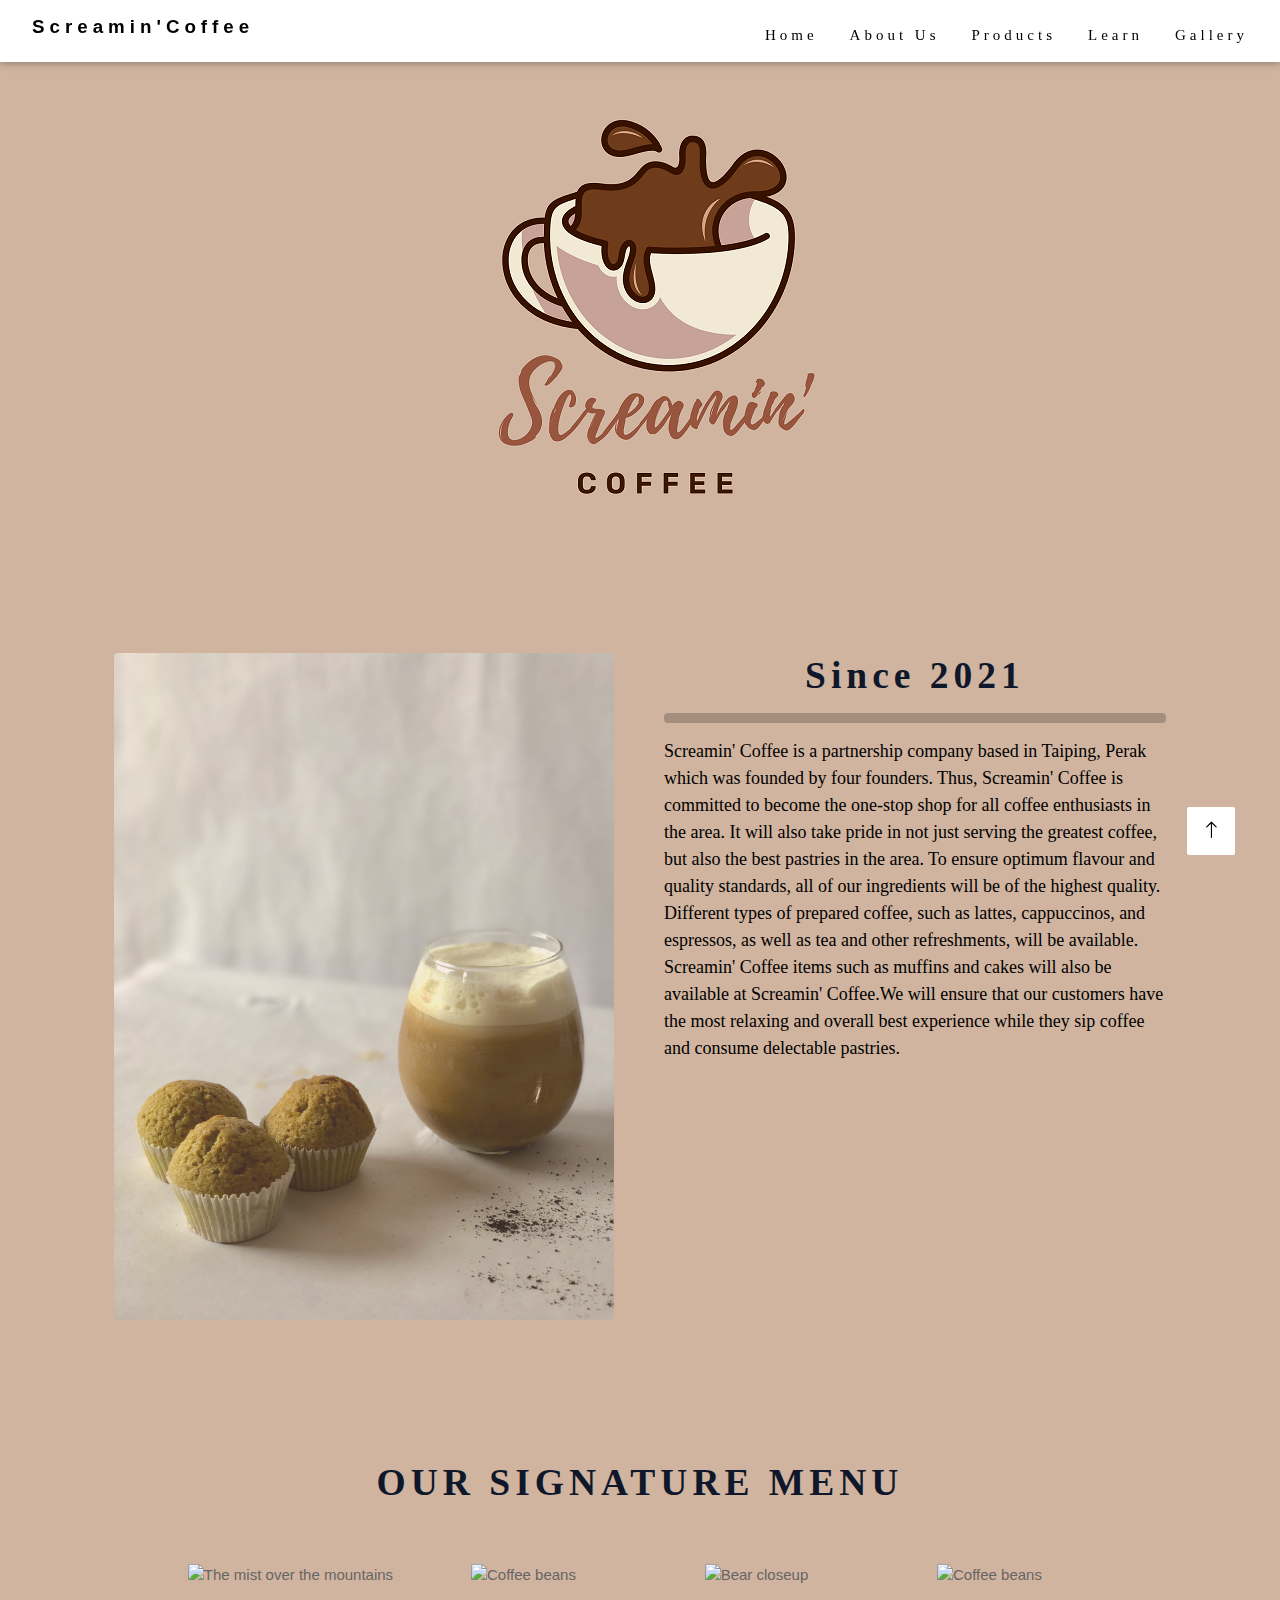
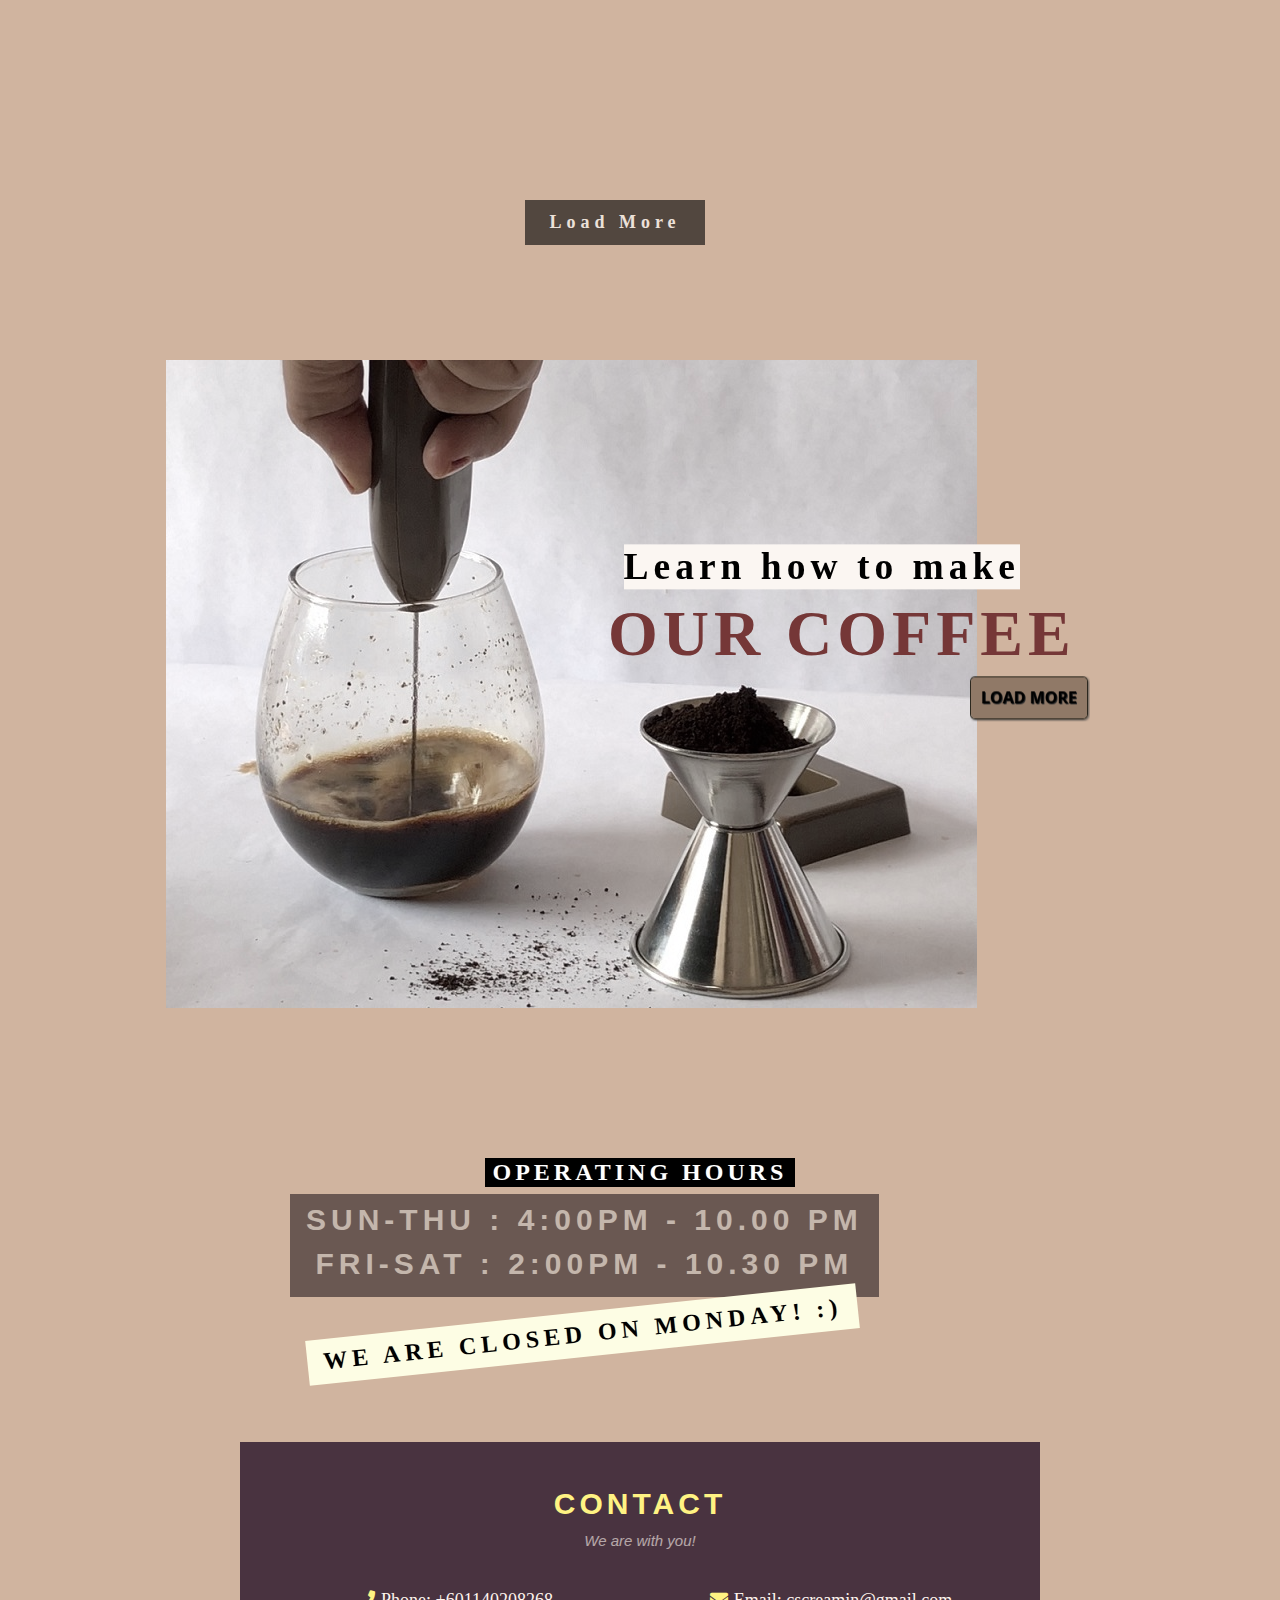
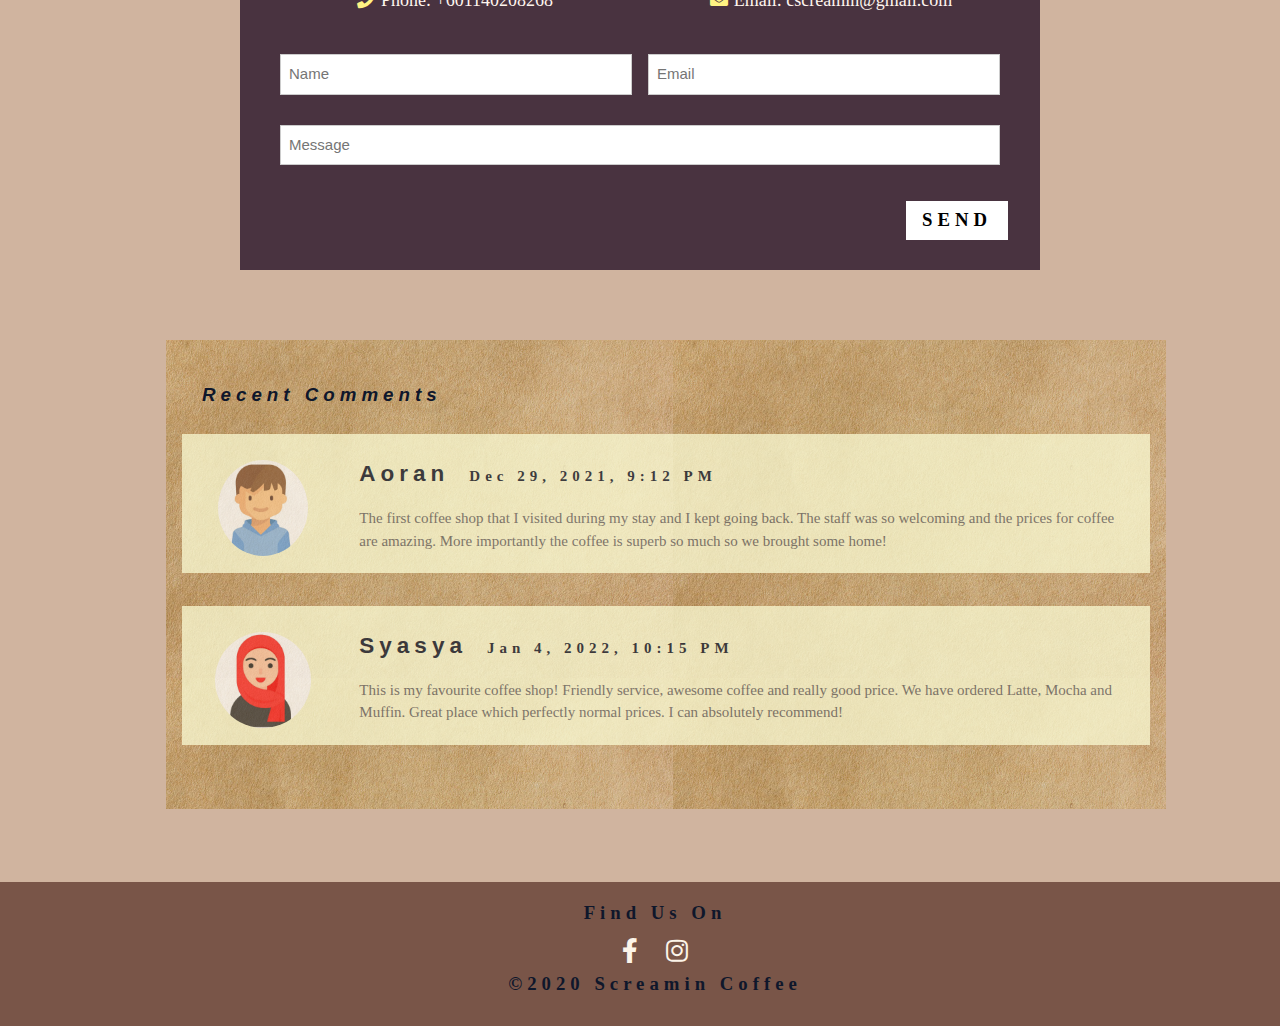
==== index.html @ e1ff95dd "initial commit" ====
<!DOCTYPE html>
<html>
    <title>Homepage</title>
      <meta charset="UTF-8">
      <meta name="homepage" content="Screamin' Coffee Description">
      <meta content="width=device-width, initial-scale=1.0" name="viewport">
      <link rel="stylesheet" href="https://www.w3schools.com/w3css/4/w3.css">
      <link rel="stylesheet" href="https://cdnjs.cloudflare.com/ajax/libs/font-awesome/4.7.0/css/font-awesome.min.css">

    <style>
      body {font-family: "Times New Roman", Georgia, Serif;}
      h1, h2, h3, h4, h5, h6 {
        font-family: "Playfair Display";
        letter-spacing: 5px;
      }
    </style>

    <head>
      <!-- Favicon -->
      <link href="img/favicon.ico" rel="icon">

      <!-- Icon Font Stylesheet -->
      <link href="https://cdnjs.cloudflare.com/ajax/libs/font-awesome/5.10.0/css/all.min.css" rel="stylesheet">
      <link href="https://cdn.jsdelivr.net/npm/bootstrap-icons@1.4.1/font/bootstrap-icons.css" rel="stylesheet">

      <!-- Libraries Stylesheet -->
      <link href="lib/animate/animate.min.css" rel="stylesheet">
      <link href="lib/owlcarousel/assets/owl.carousel.min.css" rel="stylesheet">
      <link href="lib/tempusdominus/css/tempusdominus-bootstrap-4.min.css" rel="stylesheet" />

      <!-- Customized Bootstrap Stylesheet -->
      <link href="css/bootstrap.min.css" rel="stylesheet">

      <!-- Template Stylesheet -->
      <link href="css/style.css" rel="stylesheet">
    </head>

  <body style="background-color: #d0b49f;">
  
      <!-- Navbar (sit on top) -->
        <div class="w3-top justify-content-center">
          <div class="w3-serif w3-wide w3-bar w3-white w3-padding w3-card" style="letter-spacing:4px;">
              <h5 style="text-decoration: peru;" ><a href="eyrah.html" class="w3-text-black w3-bar-item w3-button">Screamin'Coffee</a></h5>

              <!-- Right-sided navbar links. Hide them on small screens -->
              <div class="w3-right w3-hide-small">
                  <a href="eyrah.html" class="w3-bar-item w3-button">Home</a>
                  <a href="finas.html" class="w3-bar-item w3-button">About Us</a>
                  <a href="eu.html" class="w3-bar-item w3-button">Products</a>
                  <a href="isya1.html" class="w3-bar-item w3-button">Learn</a>
                  <a href="isya2.html" class="w3-bar-item w3-button">Gallery</a>
              </div>

          </div>
        </div>

    <br>
    <br>

    <!-- Header -->
    <header class="w3-display-container w3-content w3-wide" style="margin-top: 50px; max-width: 1600px; min-width:500px;" id="home">
        <div class="w3-container w3-center w3-animate-zoom justify-content-center">
          <img class="w3-image justify-content-center" src="images/homepage/logo.png" alt="Logo"></img>
            <div class="w3-display-bottomleft w3-padding-large w3-opacity"></div>
        </div>
    </header>
    <!-- Header -->

    <!-- About Section -->
      <div class="w3-content justify-content-center" style="margin-top: 50px; max-width: 1100px;">
        <div class="w3-row w3-padding-64" id="about">

          <div class="w3-col m6 w3-padding-large w3-hide-small">
            <img src="images/homepage/coffeecake.jpg" class="w3-animate-fading w3-round w3-image w3-opacity-min" alt="Table Setting" width="500" height="750"></img>
          </div>

          <div class="w3-col m6 w3-padding-large">
            <h1 class="w3-serif w3-center justify-content-center">Since 2021</h1>
            <hr class="w3-round w3-center justify-content-center" style="height:10px;border: width 5px;color:Sienna;background-color:rgb(32, 30, 30)">
            <p style="color: black;" class="w3-large w3-serif justify-content-center text-start">Screamin' Coffee is a partnership company based in Taiping, Perak which was founded by four founders. Thus, Screamin' Coffee is committed to become the one-stop shop for all coffee enthusiasts in the area. It will also take pride in not just serving the greatest coffee, but also the best pastries in the area. To ensure optimum flavour and quality standards, all of our ingredients will be of the highest quality. Different types of prepared coffee, such as lattes, cappuccinos, and espressos, as well as tea and other refreshments, will be available. Screamin' Coffee items such as muffins and cakes will also be available at Screamin' Coffee.We will ensure that our customers have the most relaxing and overall best experience while they sip coffee and consume delectable pastries.</p>
          </div>
        </div>
      </div>
    <!-- About Section -->

    <!-- Signature Menu -->
      <div class="w3-content w3-container w3-padding-64" id="portfolio">
        <div class="w3-container w3-center w3-animate-right" style="margin-bottom: 50px;">
          <h1 class="w3-serif">OUR SIGNATURE MENU</h1>
        </div>

          <div class="w3-row-padding w3-center">
            <div class="w3-col m3">
              <img src="images/homepage/muffin1.jpg" style="width:100%" onclick="onClick(this)" class="w3-hover-opacity" alt="The mist over the mountains">
            </div>

            <div class="w3-col m3">
              <img src="images/homepage/products.jpg" style="width:100%" onclick="onClick(this)" class="w3-hover-opacity" alt="Coffee beans">
            </div>

            <div class="w3-col m3">
              <img src="images/homepage/muffin2.jpg" style="width:100%" onclick="onClick(this)" class="w3-hover-opacity" alt="Bear closeup">
            </div>

            <div class="w3-col m3">
              <img src="images/homepage/beverages.jpg" style="width:100%" onclick="onClick(this)" class="w3-hover-opacity" alt="Coffee beans">
            </div>
          <br>
          <br>

            <h6 class="w3-padding-large w3-large w3-serif" style="margin-top: 180px; margin-right: 50px;">
              <a href="eu.html" class="w3-button w3-black w3-padding-large w3-large w3-opacity w3-hover-opacity-off">Load More</a>
            </h6>
          </div>
    <br>
    <br>

    <!-- Header with full-height image -->
    <header style="margin-top: 50px;" class="bgimg-1 w3-display-container w3-grayscale-min" id="home">

        <!-- Our coffee -->  
          <header class="w3-display-container w3-wide" id="home">
            <img class="w3-image justify-content-center" src="images/homepage/makingcoffee.jpg" alt="Making Coffee"></img>
              <div class="w3-display-right w3-padding-large w3-padding-64 justify-content-center text-center" style="margin-top: -60px;">
                <h1 class="w3-text-black w3-serif align-items-center" style="margin-right: 70px; margin-left: 30px; background-color: seashell;"> Learn how to make</h1>
                <h1 class="w3-jumbo w3-serif w3-hide-small text-center" style="color: brown;"><b>OUR COFFEE</b></h1><br>
                <div class="w3-display-right w3-padding-large">
                  <br>
                  <br>
                  <br>
                  <br>
                  <br>
                  <br>
                  <br>
                  <h6> <center><a href="isya1.html"target=_blank"><img src="images/homepage/button.png">
                </div>
              </div>
          </header>
        <!-- Our coffee --> 
        
        <!-- Operating hours --> 
            <div style="margin-top: 150px; margin-bottom: 50px;" class="w3-container" id="about">
              <div class="w3-content" style="max-width: 700px;">
                <h5 class="w3-center w3-xlarge w3-serif w3-padding-50" style="color: #D0B49F;">
                  <span class="w3-tag w3-wide">OPERATING HOURS
                  </span>
                </h5>

                  <span class="w3-serif w3-tag w3-xxlarge w3-padding w3-brown w3-center align-items-center justify-content-center">
                    <strong><h2 style="color: #D0B49F;">SUN-THU : 4:00PM - 10.00 PM </h2>
                            <h2 style="color: #D0B49F;">FRI-SAT : 2:00PM - 10.30 PM </h2>
                    </strong>
                  </span>
                      <br>
                  <div class="w3-container" style="margin-top: 15px;">
                    <h5 class="w3-serif" style="color: khaki;">
                      <span class="w3-tag w3-xlarge w3-padding w3-pale-yellow" style="transform:rotate(-6deg)">WE ARE CLOSED ON MONDAY! :)
                      </span>
                    </h5>
                  </div>
              </div>
            </div>
        <!-- Operating hours -->
        <br>
        <br>
        <br>
    </header>
    <!-- End Header with full-height image --> 
            

        <!-- Contact -->
          <div class="w3-container w3-content w3-padding-24" style="margin-top: -40px; max-width: 800px; background-color:rgb(73, 51, 64)" id="contact">
            <h2 class="w3-wide w3-center" style="color: rgb(255, 243, 131); margin-top: 20px;">CONTACT</h2>
              <p style="color: seashell;" class="w3-opacity w3-center"><i>We are with you!</i></p>
                <div class="w3-row-padding w3-padding-60 position-relative">
                  
                  <div class="w3-col-md-6 position-relative d-flex justify-content-center text-center" style="margin-bottom: 40px; margin-top: 20px;">
                    <div class="w3-half justify-content-center">
                      <a href="tel:+601140208268" class="w3-serif w3-large" style="color: seashell;"><i class="fa fa-phone" style="width: 30px; color: rgb(255, 243, 131);"></i>Phone: +601140208268</a>
                    </div>
                    <div class="w3-half justify-content-center">
                      <a href="mailto:cscreamin@gmail.com.my" class="w3-serif w3-large" style="color: seashell;"><i class="fa fa-envelope" style="width: 30px; color: rgb(255, 243, 131);"></i>Email: cscreamin@gmail.com</a>
                    </div>
                  </div>

                  <div class="w3-col-md-6 justify-content-center text-center" style="margin-bottom: 40px; margin-top: 20px;">

                    <form action="index.html" target="index.html">
                      <div class="w3-row-padding" style="margin-bottom: 40px;">

                        <div class="w3-half" style="margin-bottom: 30px;">
                          <input class="w3-input w3-border" type="text" placeholder="Name" required name="Name">
                        </div>
                    
                        <div class="w3-half" style="margin-bottom: 30px;">
                          <input class="w3-input w3-border" type="text" placeholder="Email" required name="Email">
                        </div>

                        <div class="w3-row-padding" style="margin-bottom: 20px;">
                          <input class="w3-input w3-border" type="text" placeholder="Message" required name="Message">
                        </div>
                        
                        <div class="w3-right" style="margin-bottom: -50px;">
                          <h5 class="w3-serif"><a class="w3-button w3-white w3-section w3-right" href="eyrah.html">SEND</a></h5>
                          </h6>
                        </div>
                    
                      </div>
                    </form>

                  </div>
                </div>

          </div>
        <!-- Contact -->

        <!-- Comments -->
          <div class="w3-container w3-padding-64 justify-content-center" style="margin-top: 70px; margin-bottom: 50px; width: 1000px; justify-content: initial; background-image: url(images/brownpaper.jpg);">
            <div class="w3-row" style="margin-bottom: 20px; margin-top: -20px; margin-left: 20px;">
              <h5 class="align-left" style="font-style: oblique;"><b>Recent Comments</b></h5>
            </div>

                <div class="w3-row w3-opacity-min justify-content-center w3-padding-16" style="background-color:lightgoldenrodyellow; margin-top: 10px;">
                  <div class="w3-row justify-content-center" style="margin-top: 10px; margin-bottom: -15px;">
                    <div class="w3-col m2 text-center">
                      <img class="w3-circle" src="images/homepage/boyavatar.jpg" style="width: 90px; height:96px;">
                    </div>

                    <div class="w3-col m10 w3-container" style="margin-bottom: -10px;">
                      <h4 style="margin-right: 5px;">Aoran<span style="margin-left: 20px;" class="w3-serif w3-medium">Dec 29, 2021, 9:12 PM</span></h4>
                      <p class="w3-serif" style="margin-top: 20px; text-decoration: seashell; ">The first coffee shop that I visited during my stay and I kept going back. The staff was so welcoming and the prices for coffee are amazing. More importantly the coffee is superb so much so we brought some home!</p>
                    </div>
                  </div>
                </div>
                <br>
                <div class="w3-row w3-opacity-min justify-content-center w3-padding-16" style="background-color:lightgoldenrodyellow; margin-top: 10px;">
                  <div class="w3-row justify-content-center" style="margin-top: 10px; margin-bottom: -15px;">
                    <div class="w3-col m2 text-center">
                      <img class="w3-circle" src="images/homepage/girlavatar.jpg" style="width:96px;height:96px">
                    </div>

                    <div class="w3-col m10 w3-container" style="margin-bottom: -10px;">
                      <h4 style="margin-right: 5px;">Syasya<span style="margin-left: 20px;" class="w3-serif w3-medium">Jan 4, 2022, 10:15 PM</span></h4>
                      <p class="w3-serif" style="margin-top: 20px; text-decoration: seashell;">This is my favourite coffee shop! Friendly service, awesome coffee and really good price. We have ordered Latte, Mocha and Muffin. Great place which perfectly normal prices. I can absolutely recommend!</p>
                    </div>
                  </div>
                </div>
          </div>
              <br>

        <!-- Footer -->
          <div class="w3-container w3-brown justify-content-center text-center" style="margin-bottom: -70px; margin-right: -230px; margin-left: -200px;">
            <div class="w3-container-sm">
              
              <div class="w3-row w3-g-8">
                <div class="w3-col-lg-3 w3-col-md-6" style="margin-top: 20px;">
                    <h5 class="w3-serif">Find Us On</h5>

                    <a class="btn btn-social" href="https://www.facebook.com/Screamin-Coffee-105623125358607">
                      <i class="fab fa-facebook-f" style="font-size: 25px; color: rgb(252, 244, 233);">
                      </i>
                    </a>

                    <a  class="btn btn-social" href="https://www.instagram.com/screamin.coffee/">
                      <i class="fab fa-instagram" style="font-size: 25px; color: rgb(252, 244, 233);">
                      </i>
                    </a>

                    <h5 class="w3-serif">&copy;2020 Screamin Coffee</h5><br>

                </div>
              </div>
                        
            </div>
          </div>
        <!-- Footer End -->

        <!-- Back to Top -->
        <a href="#" class="btn btn-lg btn-lg-square back-to-top w3-white"><i style="color: black;" class="bi bi-arrow-up"></i></a>


        <!-- JavaScript Libraries -->
        <script src="https://code.jquery.com/jquery-3.4.1.min.js"></script>
        <script src="https://cdn.jsdelivr.net/npm/bootstrap@5.0.0/dist/js/bootstrap.bundle.min.js"></script>
        <script src="lib/wow/wow.min.js"></script>
        <script src="lib/easing/easing.min.js"></script>
        <script src="lib/waypoints/waypoints.min.js"></script>
        <script src="lib/owlcarousel/owl.carousel.min.js"></script>

        <!-- Template Javascript -->
        <script src="js/main.js"></script>

  </body>
  
</html>
---- css/style.css ----
/********** Template CSS **********/
:root {
    --primary: #fea116;
    --light: #F1F8FF;
    --dark: #0F172B;
}

.ff-secondary {
    font-family: 'Pacifico', cursive;
}

.fw-medium {
    font-weight: 600 !important;
}

.fw-semi-bold {
    font-weight: 700 !important;
}

.back-to-top {
    position: fixed;
    display: none;
    right: 45px;
    bottom: 45px;
    z-index: 99;
}


/*** Spinner ***/
#spinner {
    opacity: 0;
    visibility: hidden;
    transition: opacity .5s ease-out, visibility 0s linear .5s;
    z-index: 99999;
}

#spinner.show {
    transition: opacity .5s ease-out, visibility 0s linear 0s;
    visibility: visible;
    opacity: 1;
}


/*** Button ***/
.btn {
    font-family: 'Nunito', sans-serif;
    font-weight: 500;
    text-transform: uppercase;
    transition: .5s;
}

.btn.btn-primary,
.btn.btn-secondary {
    color: #FFFFFF;
}

.btn-square {
    width: 38px;
    height: 38px;
}

.btn-sm-square {
    width: 32px;
    height: 32px;
}

.btn-lg-square {
    width: 48px;
    height: 48px;
}

.btn-square,
.btn-sm-square,
.btn-lg-square {
    padding: 0;
    display: flex;
    align-items: center;
    justify-content: center;
    font-weight: normal;
    border-radius: 2px;
}


/*** Navbar ***/
.navbar-dark .navbar-nav .nav-link {
    position: relative;
    margin-left: 25px;
    padding: 35px 0;
    font-size: 15px;
    color: var(--light) !important;
    text-transform: uppercase;
    font-weight: 500;
    outline: none;
    transition: .5s;
}

.sticky-top.navbar-dark .navbar-nav .nav-link {
    padding: 20px 0;
}

.navbar-dark .navbar-nav .nav-link:hover,
.navbar-dark .navbar-nav .nav-link.active {
    color: var(--primary) !important;
}

.navbar-dark .navbar-brand img {
    max-height: 60px;
    transition: .5s;
}

.sticky-top.navbar-dark .navbar-brand img {
    max-height: 45px;
}

@media (max-width: 991.98px) {
    .sticky-top.navbar-dark {
        position: relative;
    }

    .navbar-dark .navbar-collapse {
        margin-top: 15px;
        border-top: 1px solid rgba(255, 255, 255, .1)
    }

    .navbar-dark .navbar-nav .nav-link,
    .sticky-top.navbar-dark .navbar-nav .nav-link {
        padding: 10px 0;
        margin-left: 0;
    }

    .navbar-dark .navbar-brand img {
        max-height: 45px;
    }
}

@media (min-width: 992px) {
    .navbar-dark {
        position: absolute;
        width: 100%;
        top: 0;
        left: 0;
        z-index: 999;
        background: transparent !important;
    }
    
    .sticky-top.navbar-dark {
        position: fixed;
        background: var(--dark) !important;
    }
}


/*** Hero Header ***/
.hero-header {
    background: linear-gradient(rgba(15, 23, 43, .9), rgba(15, 23, 43, .9)), url(../img/bg-hero.jpg);
    background-position: center center;
    background-repeat: no-repeat;
    background-size: cover;
}

.hero-header img {
    animation: imgRotate 50s linear infinite;
}

@keyframes imgRotate { 
    100% { 
        transform: rotate(360deg); 
    } 
}

.breadcrumb-item + .breadcrumb-item::before {
    color: rgba(255, 255, 255, .5);
}


/*** Section Title ***/
.section-title {
    position: relative;
    display: inline-block;
}

.section-title::before {
    position: absolute;
    content: "";
    width: 45px;
    height: 2px;
    top: 50%;
    left: -55px;
    margin-top: -1px;
    background: var(--light);
}

.section-title::after {
    position: absolute;
    content: "";
    width: 45px;
    height: 2px;
    top: 50%;
    right: -55px;
    margin-top: -1px;
    background: var(--light);
}

.section-title.text-start::before,
.section-title.text-end::after {
    display: none;
}


/*** Service ***/
.service-item {
    box-shadow: 0 0 45px rgba(0, 0, 0, .08);
    transition: .5s;
}

.service-item:hover {
    background: var(--primary);
}

.service-item * {
    transition: .5s;
}

.service-item:hover * {
    color: var(--light) !important;
}


/*** Food Menu ***/
.nav-pills .nav-item .active {
    border-bottom: 2px solid var(--primary);
}


/*** Youtube Video ***/
.video {
    position: relative;
    height: 100%;
    min-height: 500px;
    background: linear-gradient(rgba(15, 23, 43, .1), rgba(15, 23, 43, .1)), url(../img/video.jpg);
    background-position: center center;
    background-repeat: no-repeat;
    background-size: cover;
}

.video .btn-play {
    position: absolute;
    z-index: 3;
    top: 50%;
    left: 50%;
    transform: translateX(-50%) translateY(-50%);
    box-sizing: content-box;
    display: block;
    width: 32px;
    height: 44px;
    border-radius: 50%;
    border: none;
    outline: none;
    padding: 18px 20px 18px 28px;
}

.video .btn-play:before {
    content: "";
    position: absolute;
    z-index: 0;
    left: 50%;
    top: 50%;
    transform: translateX(-50%) translateY(-50%);
    display: block;
    width: 100px;
    height: 100px;
    background: var(--primary);
    border-radius: 50%;
    animation: pulse-border 1500ms ease-out infinite;
}

.video .btn-play:after {
    content: "";
    position: absolute;
    z-index: 1;
    left: 50%;
    top: 50%;
    transform: translateX(-50%) translateY(-50%);
    display: block;
    width: 100px;
    height: 100px;
    background: var(--primary);
    border-radius: 50%;
    transition: all 200ms;
}

.video .btn-play img {
    position: relative;
    z-index: 3;
    max-width: 100%;
    width: auto;
    height: auto;
}

.video .btn-play span {
    display: block;
    position: relative;
    z-index: 3;
    width: 0;
    height: 0;
    border-left: 32px solid var(--dark);
    border-top: 22px solid transparent;
    border-bottom: 22px solid transparent;
}

@keyframes pulse-border {
    0% {
        transform: translateX(-50%) translateY(-50%) translateZ(0) scale(1);
        opacity: 1;
    }

    100% {
        transform: translateX(-50%) translateY(-50%) translateZ(0) scale(1.5);
        opacity: 0;
    }
}

#videoModal {
    z-index: 99999;
}

#videoModal .modal-dialog {
    position: relative;
    max-width: 800px;
    margin: 60px auto 0 auto;
}

#videoModal .modal-body {
    position: relative;
    padding: 0px;
}

#videoModal .close {
    position: absolute;
    width: 30px;
    height: 30px;
    right: 0px;
    top: -30px;
    z-index: 999;
    font-size: 30px;
    font-weight: normal;
    color: #FFFFFF;
    background: #000000;
    opacity: 1;
}


/*** Team ***/
.team-item {
    box-shadow: 0 0 45px rgba(0, 0, 0, .08);
    height: calc(100% - 38px);
    transition: .5s;
}

.team-item img {
    transition: .5s;
}

.team-item:hover img {
    transform: scale(1.1);
}

.team-item:hover {
    height: 100%;
}

.team-item .btn {
    border-radius: 38px 38px 0 0;
}


/*** Testimonial ***/
.testimonial-carousel .owl-item .testimonial-item,
.testimonial-carousel .owl-item.center .testimonial-item * {
    transition: .5s;
}

.testimonial-carousel .owl-item.center .testimonial-item {
    background: var(--primary) !important;
    border-color: var(--primary) !important;
}

.testimonial-carousel .owl-item.center .testimonial-item * {
    color: var(--light) !important;
}

.testimonial-carousel .owl-dots {
    margin-top: 24px;
    display: flex;
    align-items: flex-end;
    justify-content: center;
}

.testimonial-carousel .owl-dot {
    position: relative;
    display: inline-block;
    margin: 0 5px;
    width: 15px;
    height: 15px;
    border: 1px solid #CCCCCC;
    border-radius: 15px;
    transition: .5s;
}

.testimonial-carousel .owl-dot.active {
    background: var(--primary);
    border-color: var(--primary);
}


/*** Footer ***/
.footer .btn.btn-social {
    margin-right: 5px;
    width: 35px;
    height: 35px;
    display: flex;
    align-items: center;
    justify-content: center;
    color: var(--light);
    border: 1px solid #FFFFFF;
    border-radius: 35px;
    transition: .3s;
}

.footer .btn.btn-social:hover {
    color: var(--primary);
}

.footer .btn.btn-link {
    display: block;
    margin-bottom: 5px;
    padding: 0;
    text-align: left;
    color: #FFFFFF;
    font-size: 15px;
    font-weight: normal;
    text-transform: capitalize;
    transition: .3s;
}

.footer .btn.btn-link::before {
    position: relative;
    content: "\f105";
    font-family: "Font Awesome 5 Free";
    font-weight: 900;
    margin-right: 10px;
}

.footer .btn.btn-link:hover {
    letter-spacing: 1px;
    box-shadow: none;
}

.footer .copyright {
    padding: 25px 0;
    font-size: 15px;
    border-top: 1px solid rgba(256, 256, 256, .1);
}

.footer .copyright a {
    color: var(--light);
}

.footer .footer-menu a {
    margin-right: 15px;
    padding-right: 15px;
    border-right: 1px solid rgba(255, 255, 255, .1);
}

.footer .footer-menu a:last-child {
    margin-right: 0;
    padding-right: 0;
    border-right: none;
}
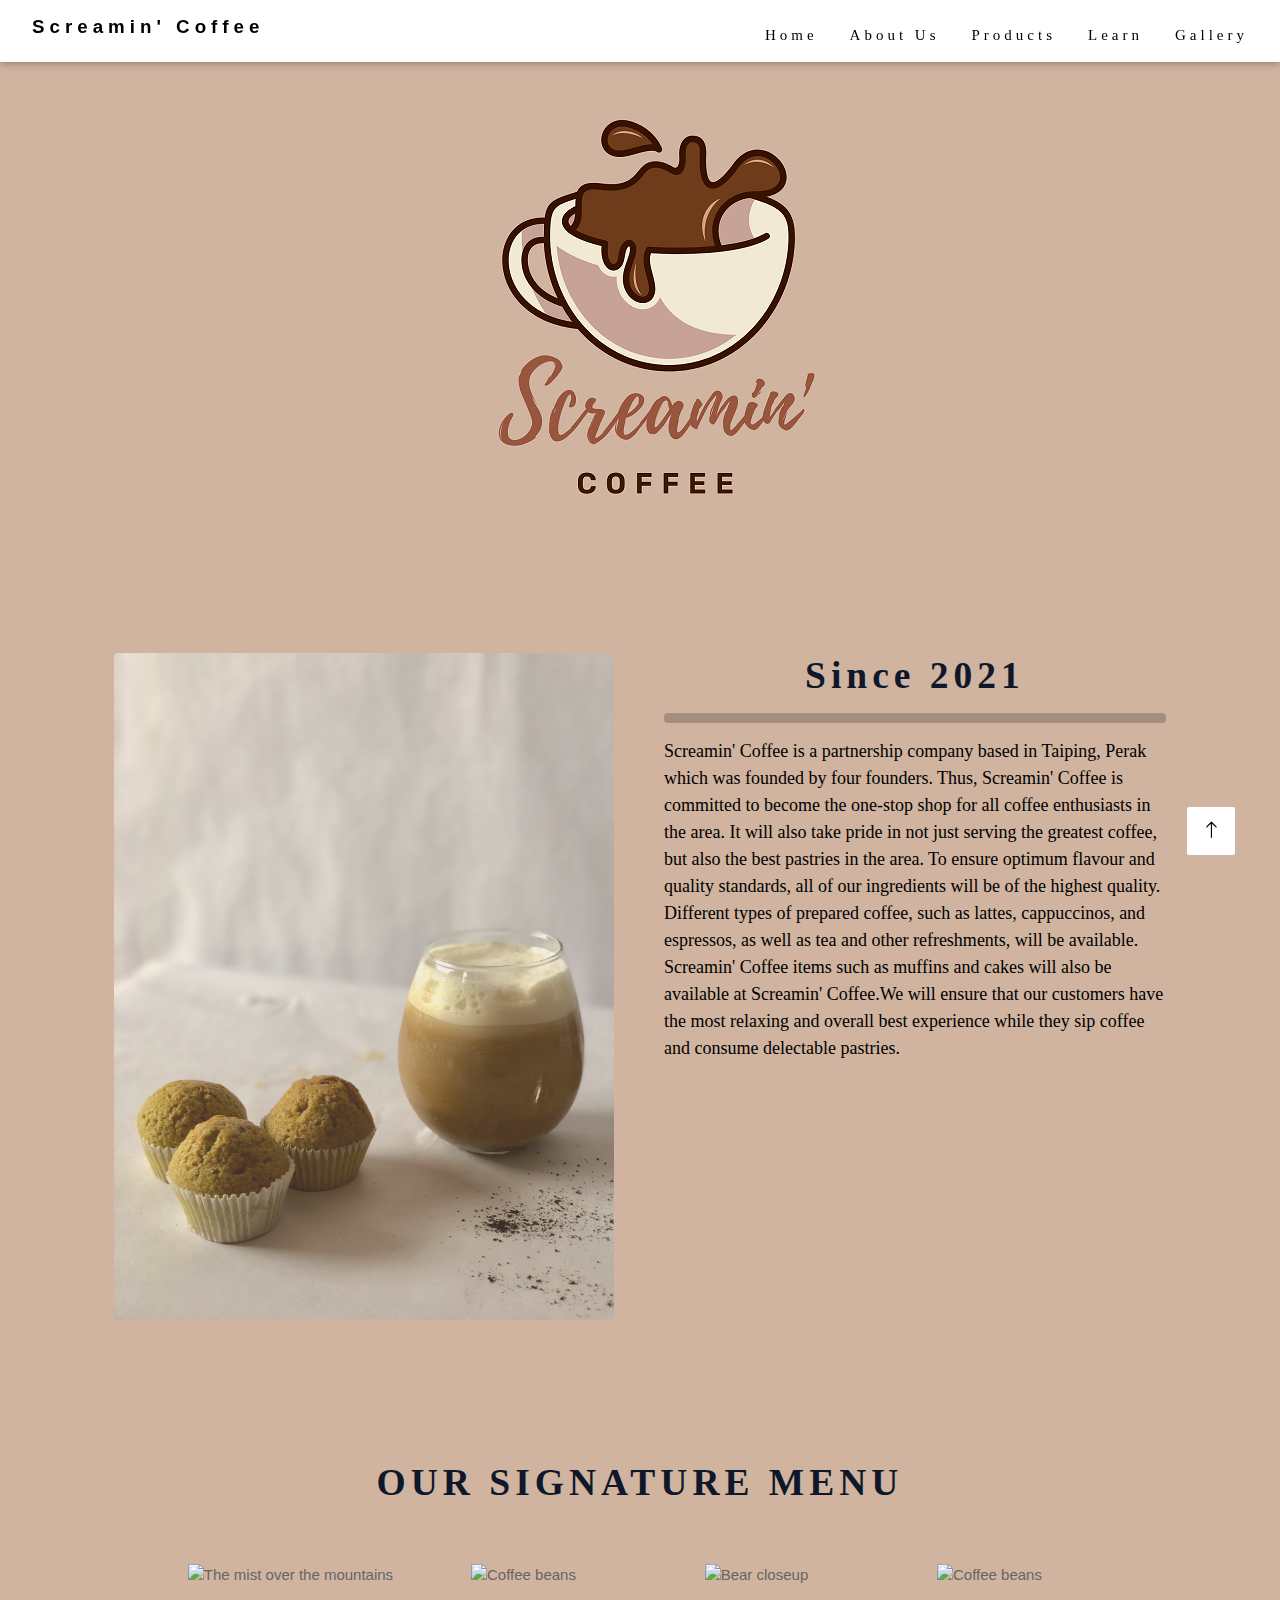
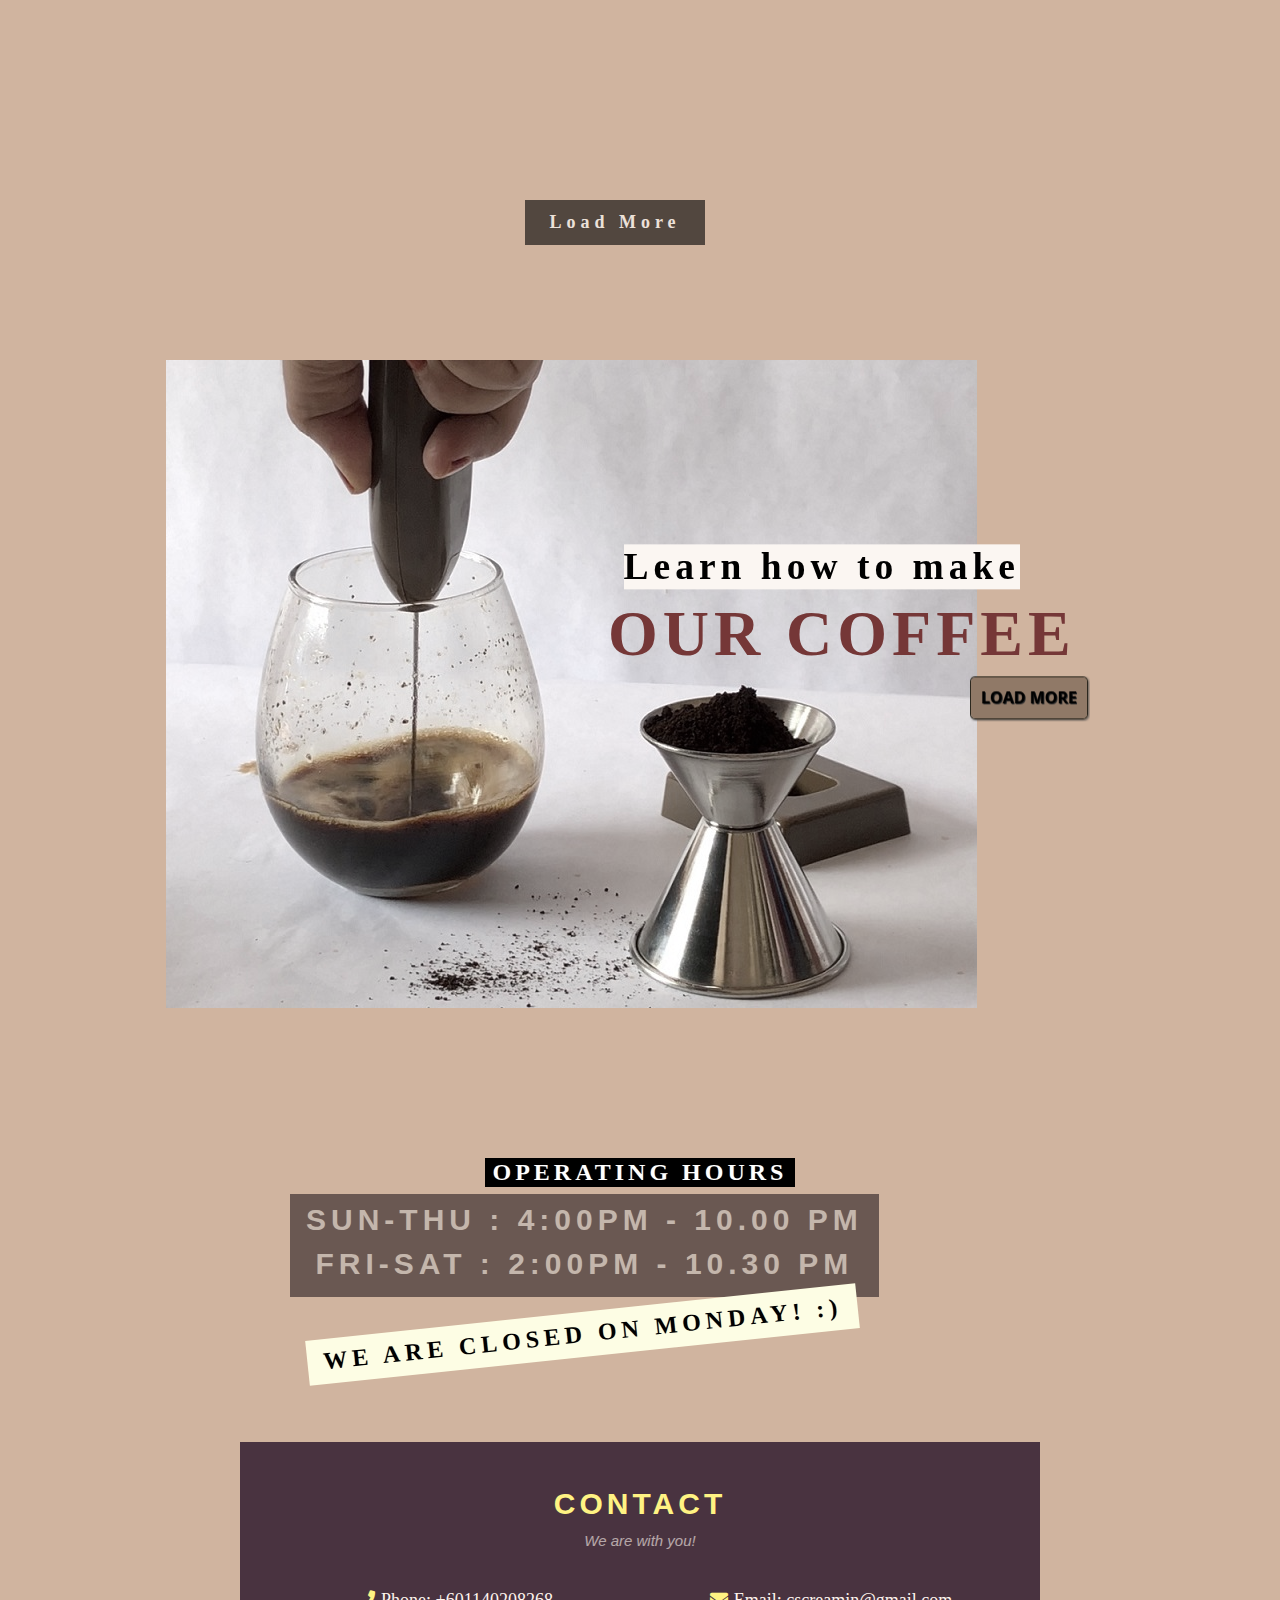
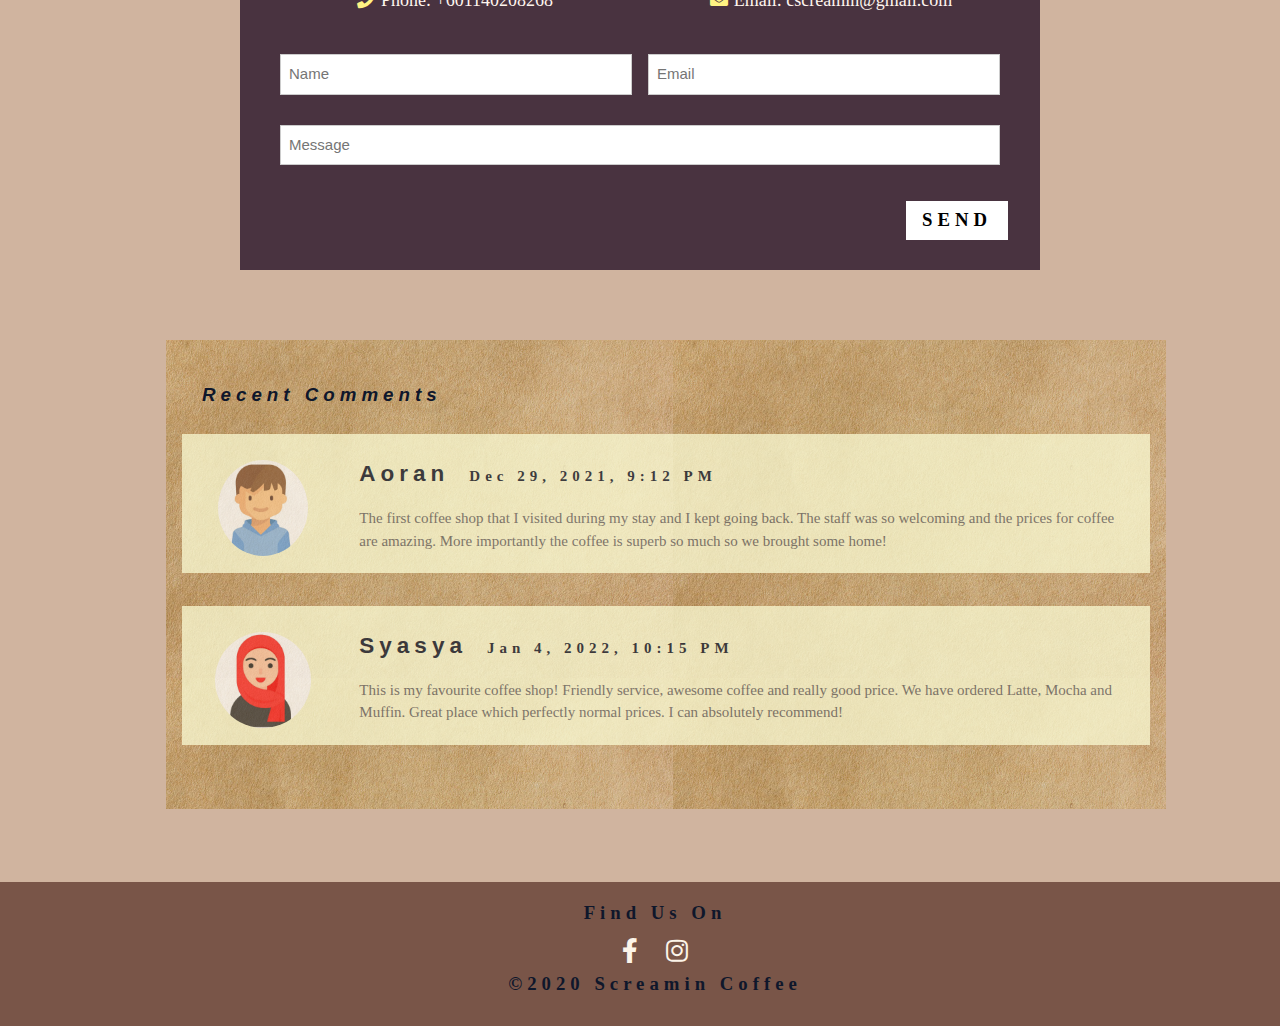
==== commit 6606deb4: "some more commit" ====
--- a/index.html
+++ b/index.html
@@ -40,7 +40,7 @@
       <!-- Navbar (sit on top) -->
         <div class="w3-top justify-content-center">
           <div class="w3-serif w3-wide w3-bar w3-white w3-padding w3-card" style="letter-spacing:4px;">
-              <h5 style="text-decoration: peru;" ><a href="eyrah.html" class="w3-text-black w3-bar-item w3-button">Screamin'Coffee</a></h5>
+              <h5 style="text-decoration: peru;" ><a href="eyrah.html" class="w3-text-black w3-bar-item w3-button">Screamin' Coffee</a></h5>
 
               <!-- Right-sided navbar links. Hide them on small screens -->
               <div class="w3-right w3-hide-small">
